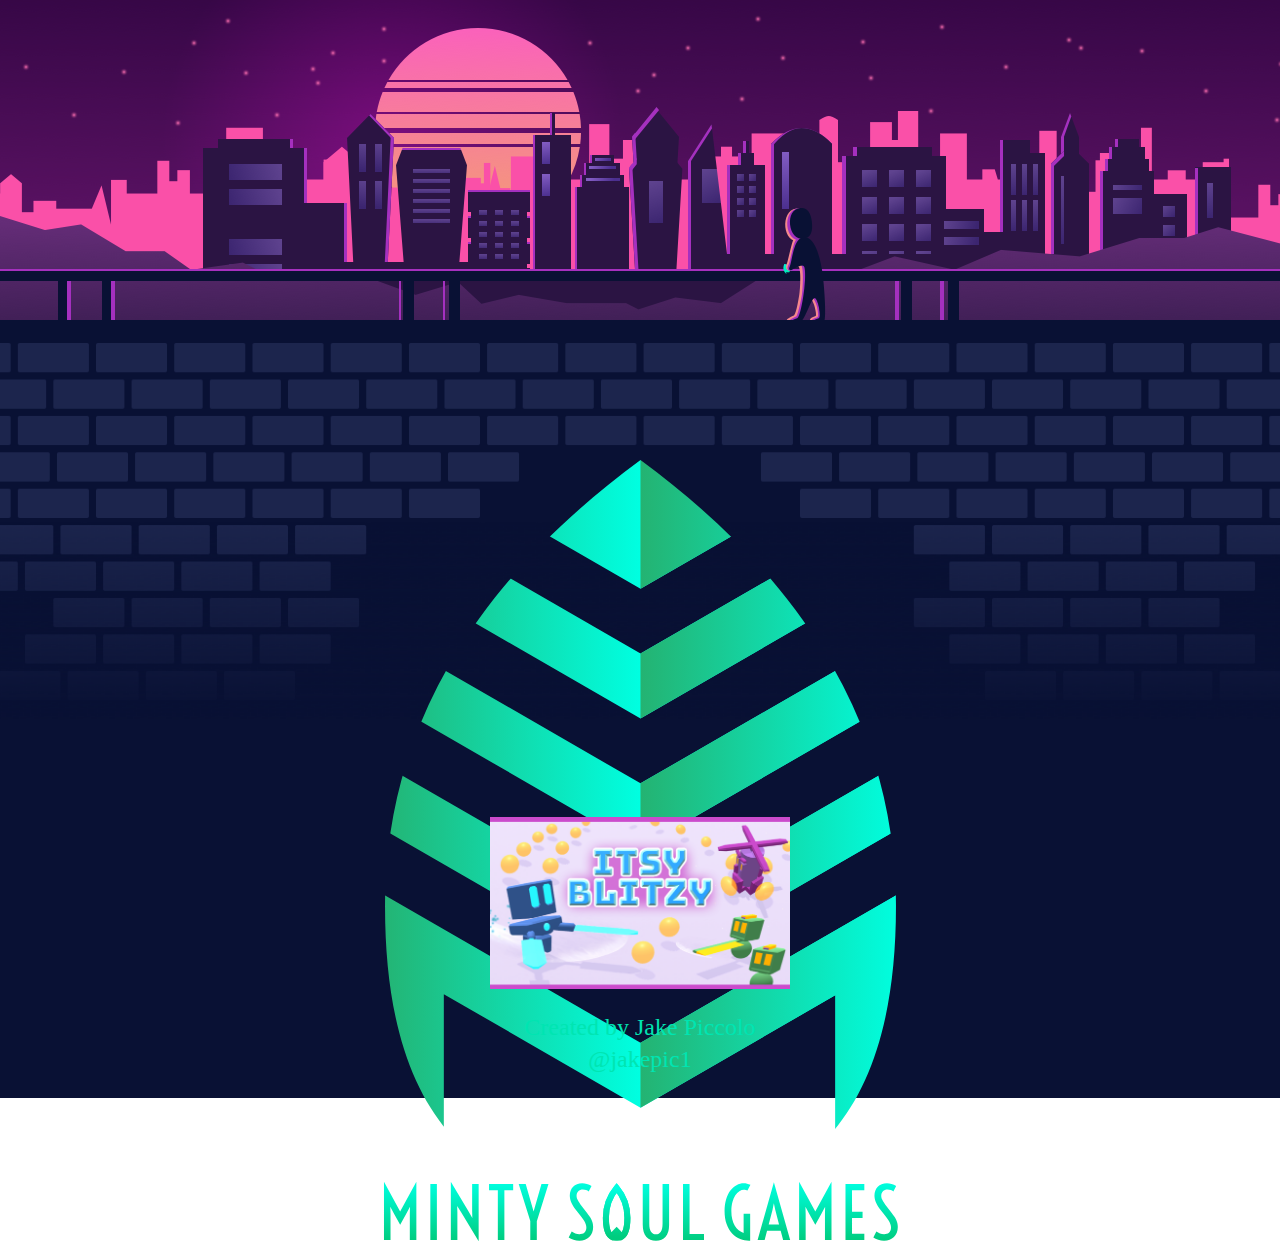
==== index.html @ 040c08fe "Start contents" ====
<!DOCTYPE html>
<html lang="en" dir="ltr">
  <head>
    <meta charset="utf-8">
    <title>Minty Soul Games</title>
    <link rel="stylesheet" type="text/css" href="style.css"/>
  </head>
  <body>
    <div class="landscape-container">
      <div class="landscape"></div>
    </div>
    <div class="site-body">
      <div class="bricking">
        <div class="logo-container">
          <img class="logo" src="./assets/logo/logo.svg" alt="">
          <img class="wordmark" src="./assets/logo/wordmark.svg" alt="">
        </div>
      </div>
      <div class="contents">
        <div class="content-item">
          <img src="./assets/images/ItsyBlitzy_capsule_main.png" alt="">
        </div>
      </div>
      <div class="footer">
        <p>Created by Jake Piccolo</p>
        <p>@jakepic1</p>
      </div>
    </div>
  </body>
</html>
---- style.css ----
@import url(./clearfix.css);

.landscape-container {
  background-color: #091134;
  /* height: 344px; */
}

.landscape {
  /* background-image: url(./assets/images/landscape_1024.png); */
  background-repeat: no-repeat;
  height: 344px;
  margin: auto;
}

.bricking {
  background-image: url(./assets/images/bricking_1024.png);
  background-size: 100%;
  background-repeat: no-repeat;
  width: 100%;
  height: 474px;
  display: flex;
  align-items: center;
}

.site-body {
  padding-top: 23px;
  background-color: #091134;
  display: flex;
  align-items: center;
  flex-direction: column;
}

.logo-container {
  margin: auto;
  display: flex;
  flex-direction: column;
  /* justify-content: center; */
  padding-top: 115px;
}

.logo {
  /* margin: auto; */
  margin-bottom: 50px;
}

.contents {
  display: flex;
  flex-direction: column;
}

.content-item {
  display: flex;
  flex-direction: row;
  justify-content: center;
  align-items: baseline;
}

.content-item img {
  width: 300px;
}

.footer {
  font-family: AvenirNextCondensed-Regular;
  color: #00E5B2;
  text-align: center;
  font-size: 24px;
  margin-top: 20px;
  margin-bottom: 20px;
}

.footer p {
  margin: 5px;
}


@media (max-width: 320px) {
  .landscape {
    background-image: url(./assets/images/landscape_320.png);
    height: 320px;
  }

  .bricking {
    background-image: url(./assets/images/bricking_320.png);
  }
}

@media (min-width: 321px) {
  .landscape {
    background-image: url(./assets/images/landscape_768.png);
    height: 320px;
  }

  .bricking {
    background-image: url(./assets/images/bricking_768.png);
  }
}

/* @media (min-width: 768px) {
  .landscape {
    background-image: url(./assets/images/landscape_768.png);
  }
} */

@media (min-width: 769px) {
  .landscape {
    background-image: url(./assets/images/landscape_1024.png);
  }

  .bricking {
    background-image: url(./assets/images/bricking_1024.png);
  }
}

@media (min-width: 1025px) {
  .landscape {
    background-image: url(./assets/images/landscape_1440.png);
  }

  .bricking {
    background-image: url(./assets/images/bricking_1440.png);
  }
}

@media (min-width: 1441px) {
  .landscape {
    background-image: url(./assets/images/landscape_2048.png);
  }

  .bricking {
    background-image: url(./assets/images/bricking_2048.png);
  }
}
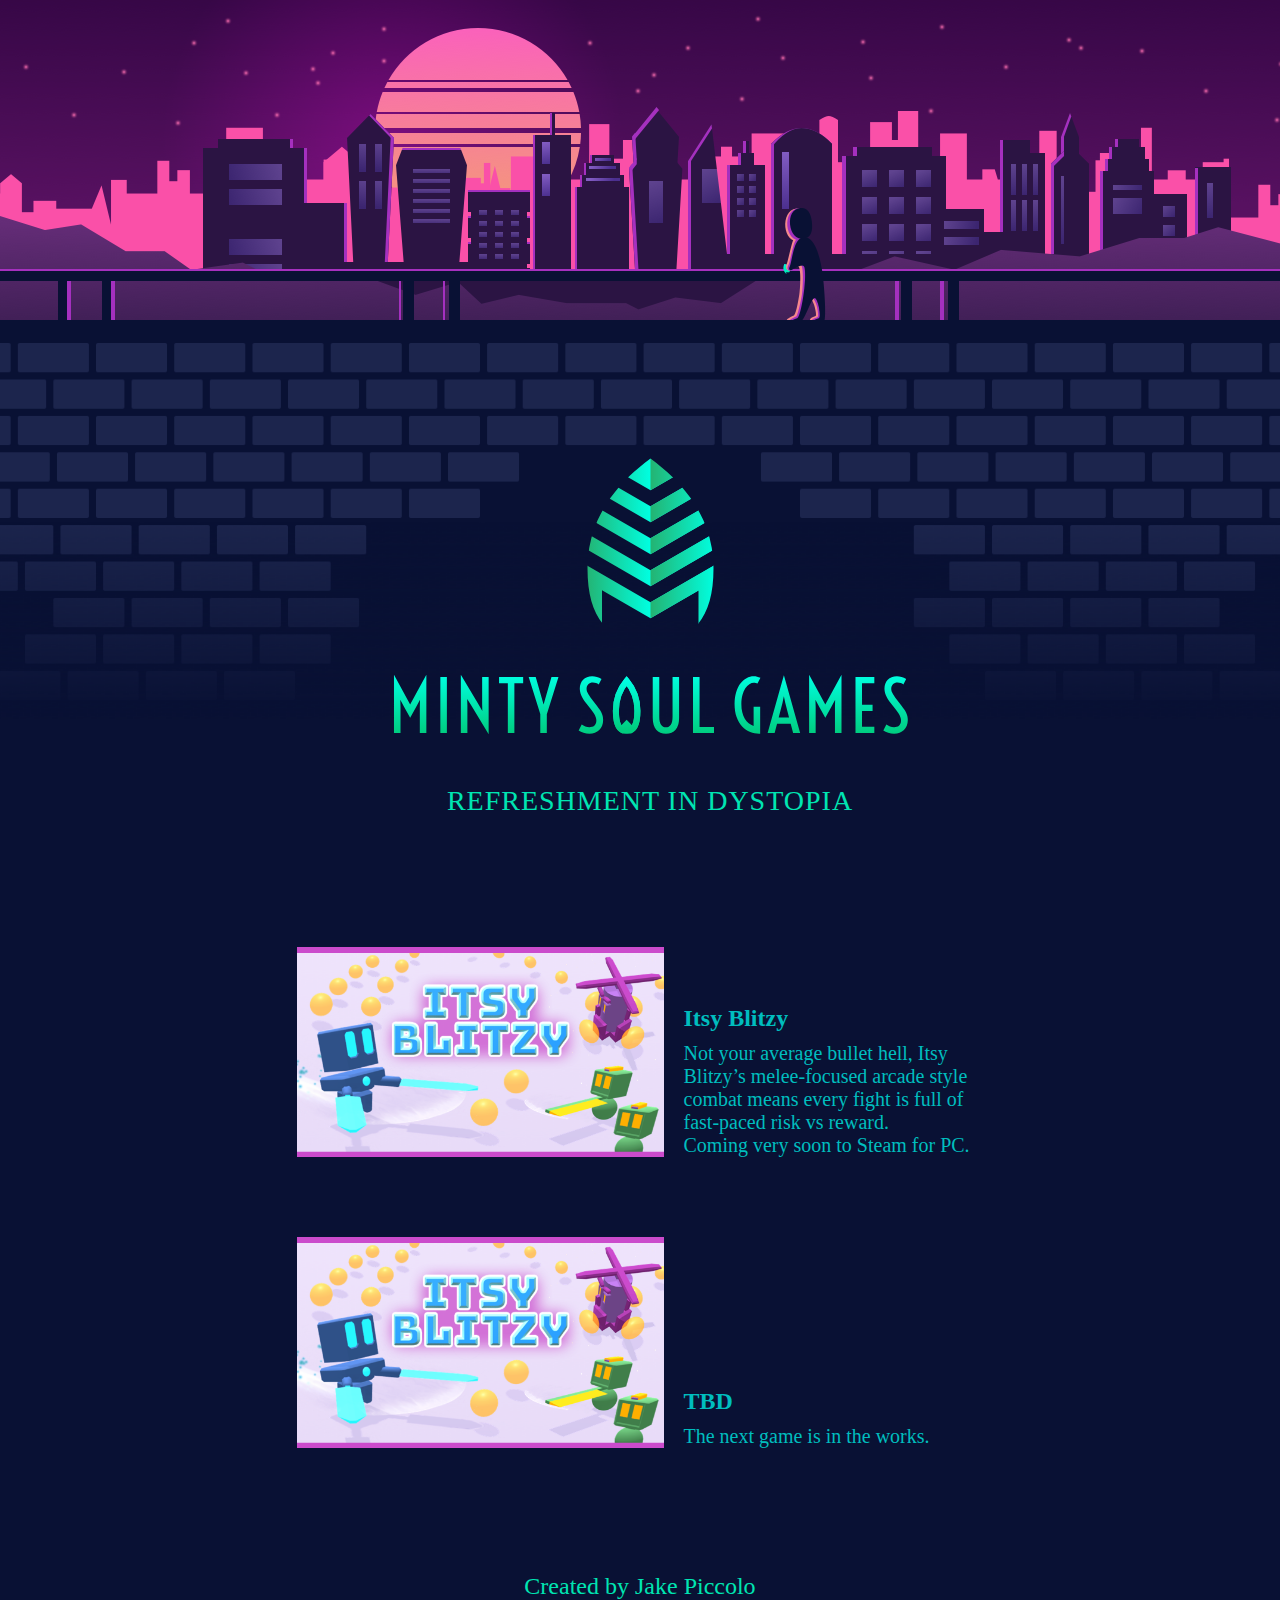
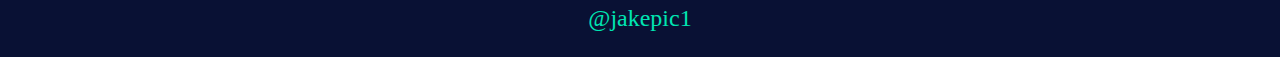
==== commit 87c1b40d: "General contents complete" ====
--- a/index.html
+++ b/index.html
@@ -14,11 +14,24 @@
         <div class="logo-container">
           <img class="logo" src="./assets/logo/logo.svg" alt="">
           <img class="wordmark" src="./assets/logo/wordmark.svg" alt="">
+          <p class>REFRESHMENT IN DYSTOPIA</p>
         </div>
       </div>
       <div class="contents">
         <div class="content-item">
           <img src="./assets/images/ItsyBlitzy_capsule_main.png" alt="">
+          <div class="content-item-text">
+            <p class="content-item-title">Itsy Blitzy</p>
+            <p>Not your average bullet hell, Itsy Blitzy’s melee-focused arcade style combat means every fight is full of fast-paced risk vs reward.</p>
+            <p>Coming very soon to Steam for PC.</p>
+          </div>
+        </div>
+        <div class="content-item">
+          <img src="./assets/images/ItsyBlitzy_capsule_main.png" alt="">
+          <div class="content-item-text">
+            <p class="content-item-title">TBD</p>
+            <p>The next game is in the works.</p>
+          </div>
         </div>
       </div>
       <div class="footer">
--- a/style.css
+++ b/style.css
@@ -20,6 +20,7 @@
   height: 474px;
   display: flex;
   align-items: center;
+  margin-bottom: 30px;
 }
 
 .site-body {
@@ -34,29 +35,55 @@
   margin: auto;
   display: flex;
   flex-direction: column;
-  /* justify-content: center; */
+  justify-content: center;
+  align-items: center;
   padding-top: 115px;
+  padding-left: 20px;
+  font-family: AvenirNextCondensed-Regular;
+  font-size: 28px;
+  color: #00E5B2;
+  letter-spacing: 1px;
+}
+
+.logo-container p {
+  margin-top: 50px;
 }
 
 .logo {
-  /* margin: auto; */
   margin-bottom: 50px;
 }
 
 .contents {
   display: flex;
   flex-direction: column;
+  margin-top: 60px;
+  margin-bottom: 60px;
 }
 
 .content-item {
   display: flex;
   flex-direction: row;
-  justify-content: center;
-  align-items: baseline;
+  align-items: end;
+  margin: 40px;
 }
 
 .content-item img {
+  width: 367px;
+}
+
+.content-item-text {
+  padding-left: 20px;
+  padding-top: 20px;
+  font-family: AvenirNextCondensed-Regular;
+  font-size: 20px;
+  color: #00BDBE;
   width: 300px;
+}
+
+.content-item-title {
+  font-size: 24px;
+  font-weight: bold;
+  padding-bottom: 10px;
 }
 
 .footer {
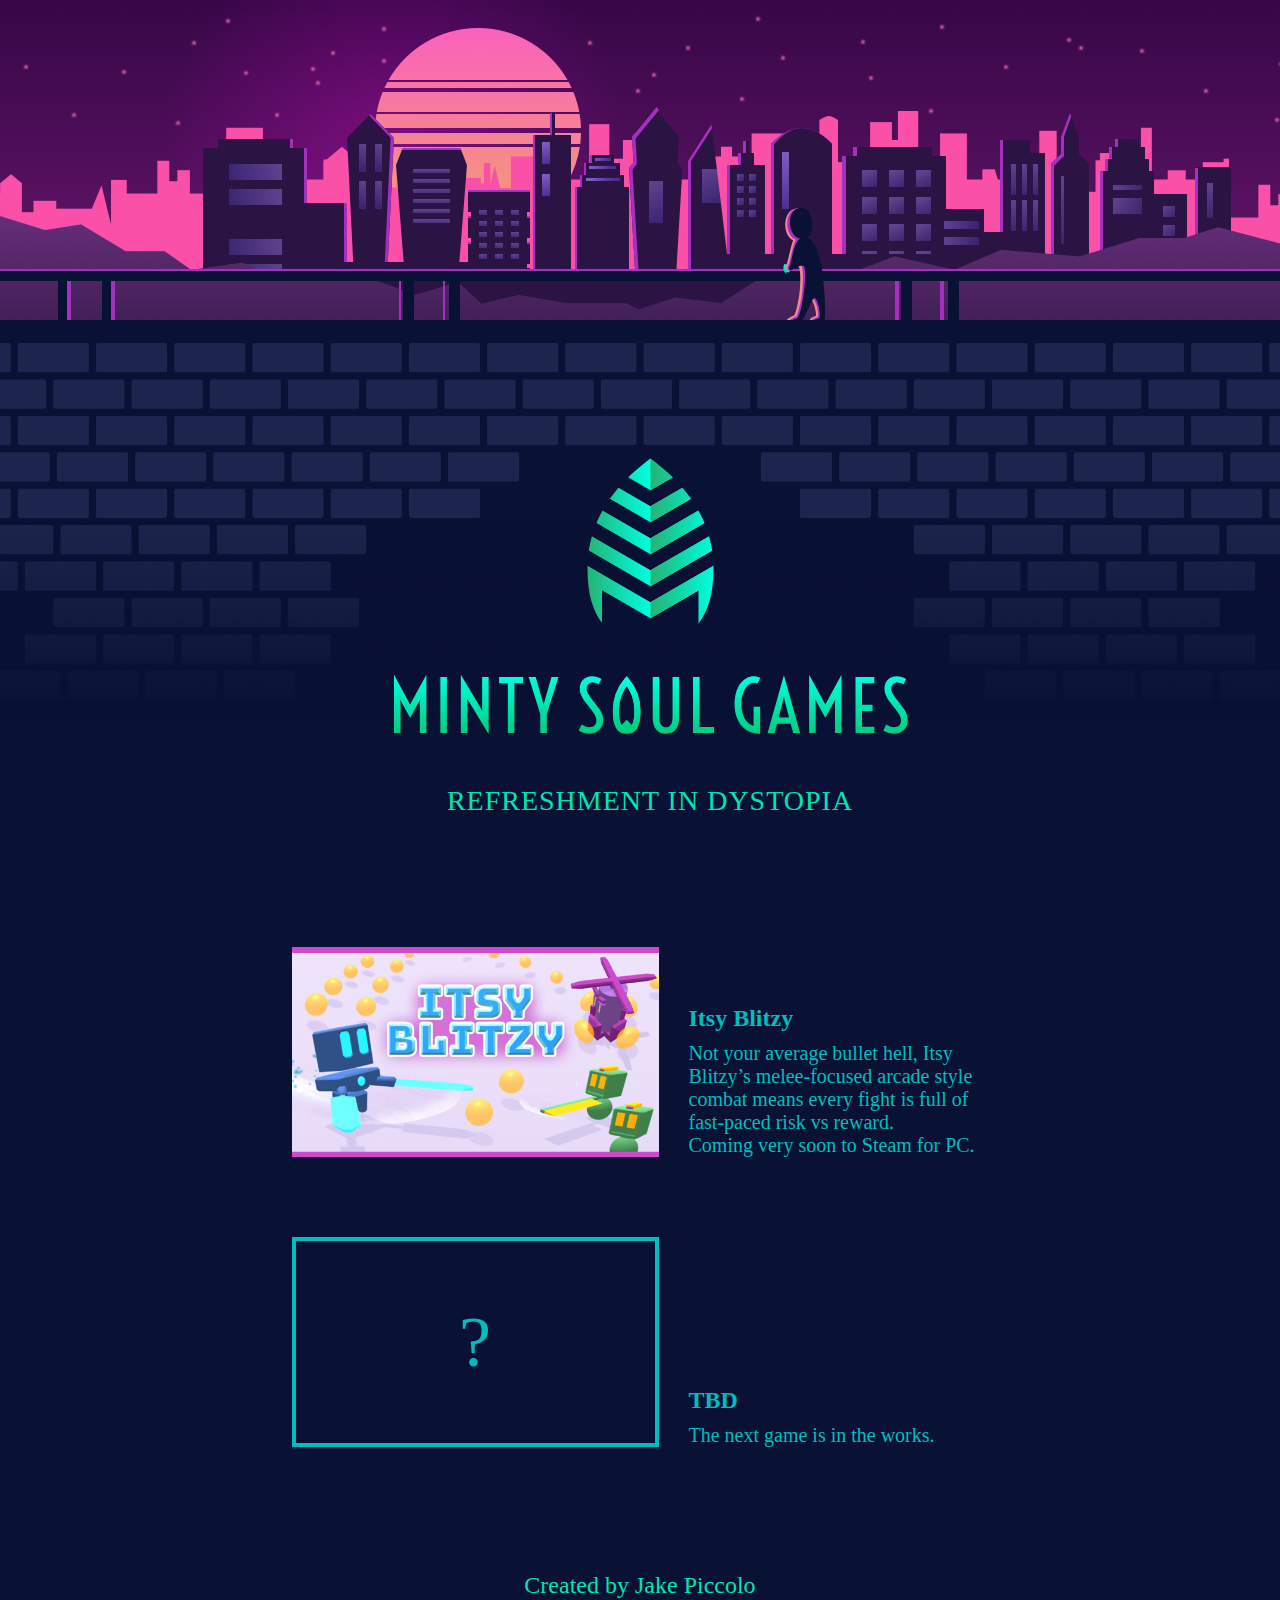
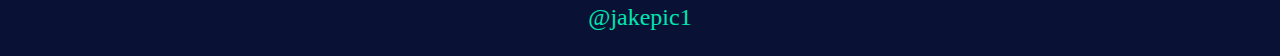
==== commit 7a8add11: "Style tbd element" ====
--- a/index.html
+++ b/index.html
@@ -27,7 +27,10 @@
           </div>
         </div>
         <div class="content-item">
-          <img src="./assets/images/ItsyBlitzy_capsule_main.png" alt="">
+          <div class="question-mark">
+            ?
+          </div>
+          <!-- <img src="./assets/images/ItsyBlitzy_capsule_main.png" alt=""> -->
           <div class="content-item-text">
             <p class="content-item-title">TBD</p>
             <p>The next game is in the works.</p>
--- a/style.css
+++ b/style.css
@@ -72,7 +72,7 @@
 }
 
 .content-item-text {
-  padding-left: 20px;
+  padding-left: 30px;
   padding-top: 20px;
   font-family: AvenirNextCondensed-Regular;
   font-size: 20px;
@@ -84,6 +84,19 @@
   font-size: 24px;
   font-weight: bold;
   padding-bottom: 10px;
+}
+
+.question-mark {
+  width: 359px;
+  height: 202px;
+  border: 4px solid #00BDBE;
+  color: #00BDBE;
+  font-family: AvenirNextCondensed-DemiBold;
+  font-size: 72px;
+  color: #00BDBE;
+  display: flex;
+  align-items: center;
+  justify-content: center;
 }
 
 .footer {
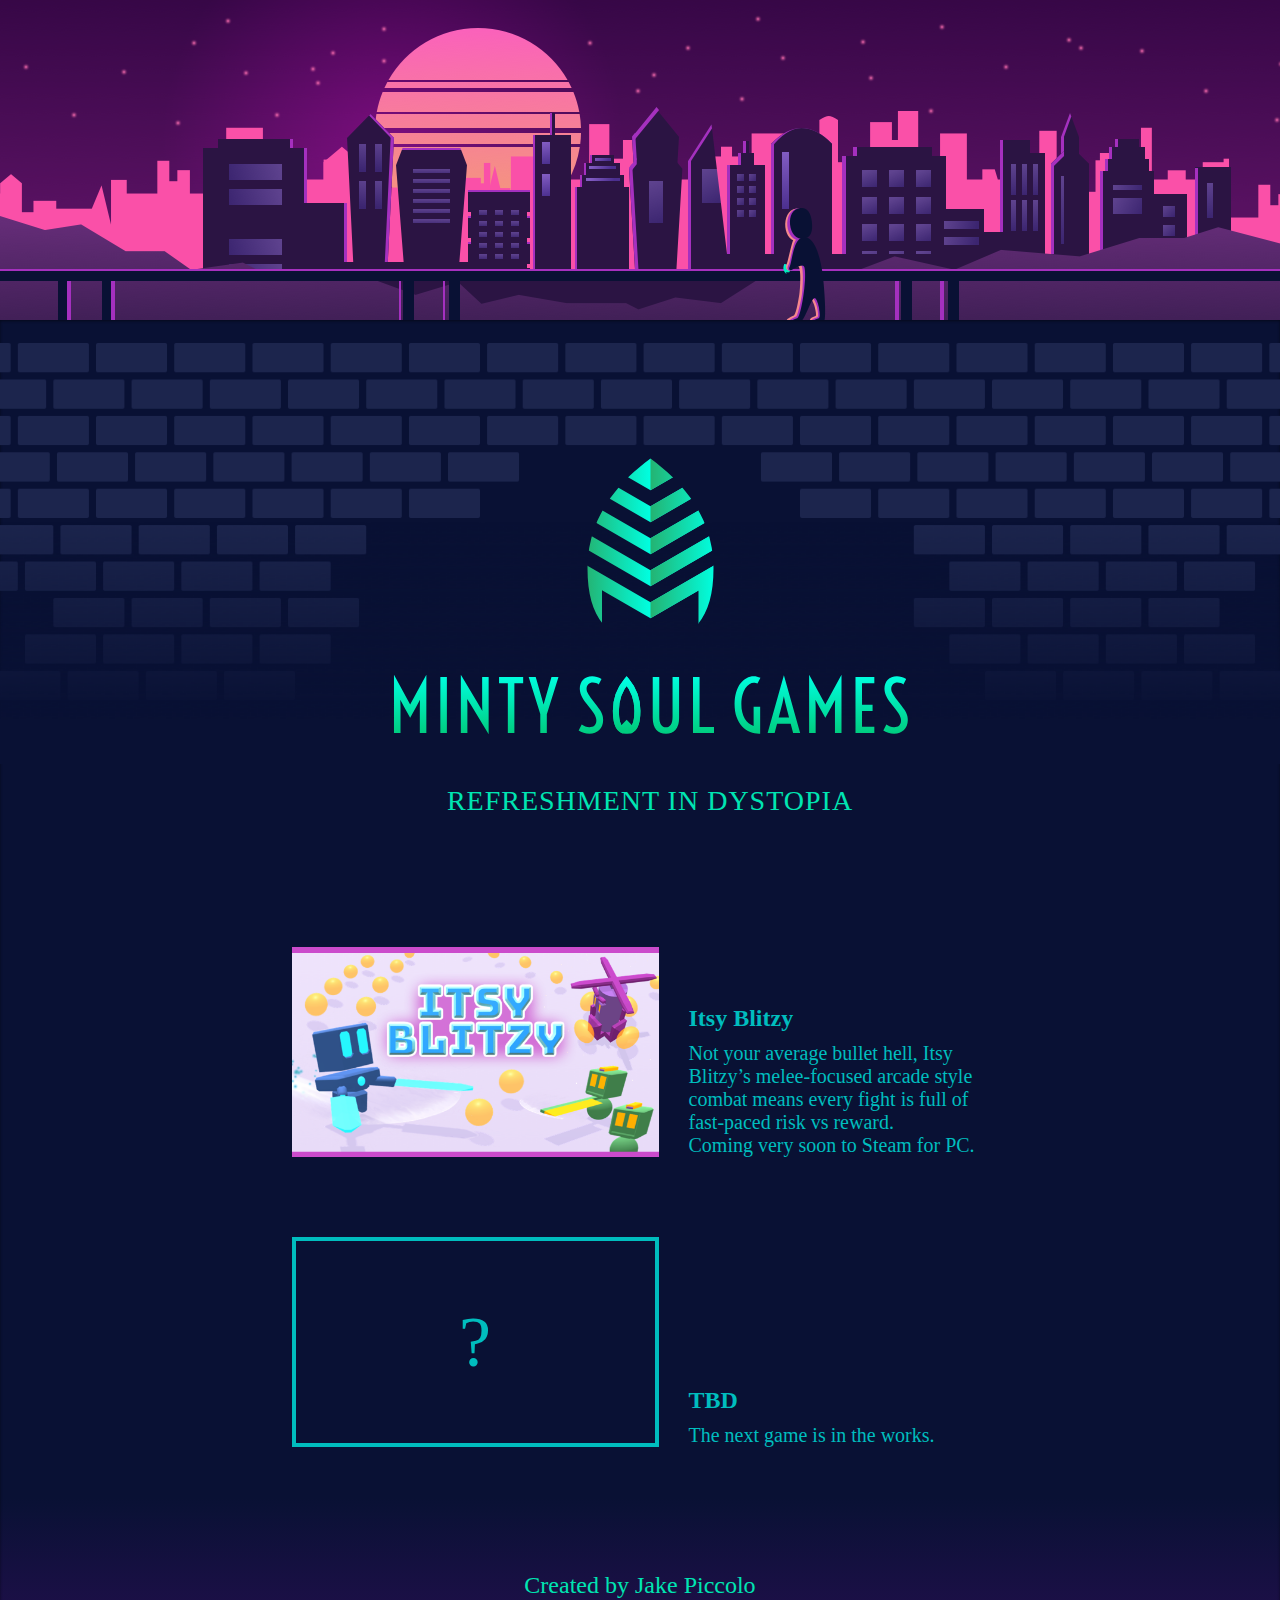
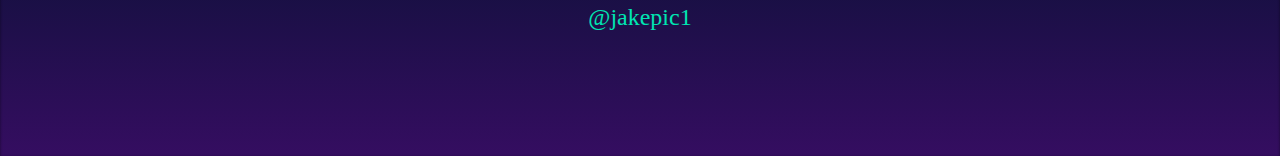
==== commit 081e147f: "Add gradient styling" ====
--- a/index.html
+++ b/index.html
@@ -27,10 +27,7 @@
           </div>
         </div>
         <div class="content-item">
-          <div class="question-mark">
-            ?
-          </div>
-          <!-- <img src="./assets/images/ItsyBlitzy_capsule_main.png" alt=""> -->
+          <div class="question-mark">?</div>
           <div class="content-item-text">
             <p class="content-item-title">TBD</p>
             <p>The next game is in the works.</p>
--- a/style.css
+++ b/style.css
@@ -29,6 +29,10 @@
   display: flex;
   align-items: center;
   flex-direction: column;
+
+  background: #091134;
+  background-image: linear-gradient(-180deg, rgba(11,0,54,0.00) 82%, rgba(127,7,173,0.37) 100%);
+  box-shadow: inset 0 1px 3px 0 rgba(0,0,0,0.50);
 }
 
 .logo-container {
@@ -105,7 +109,7 @@
   text-align: center;
   font-size: 24px;
   margin-top: 20px;
-  margin-bottom: 20px;
+  margin-bottom: 120px;
 }
 
 .footer p {
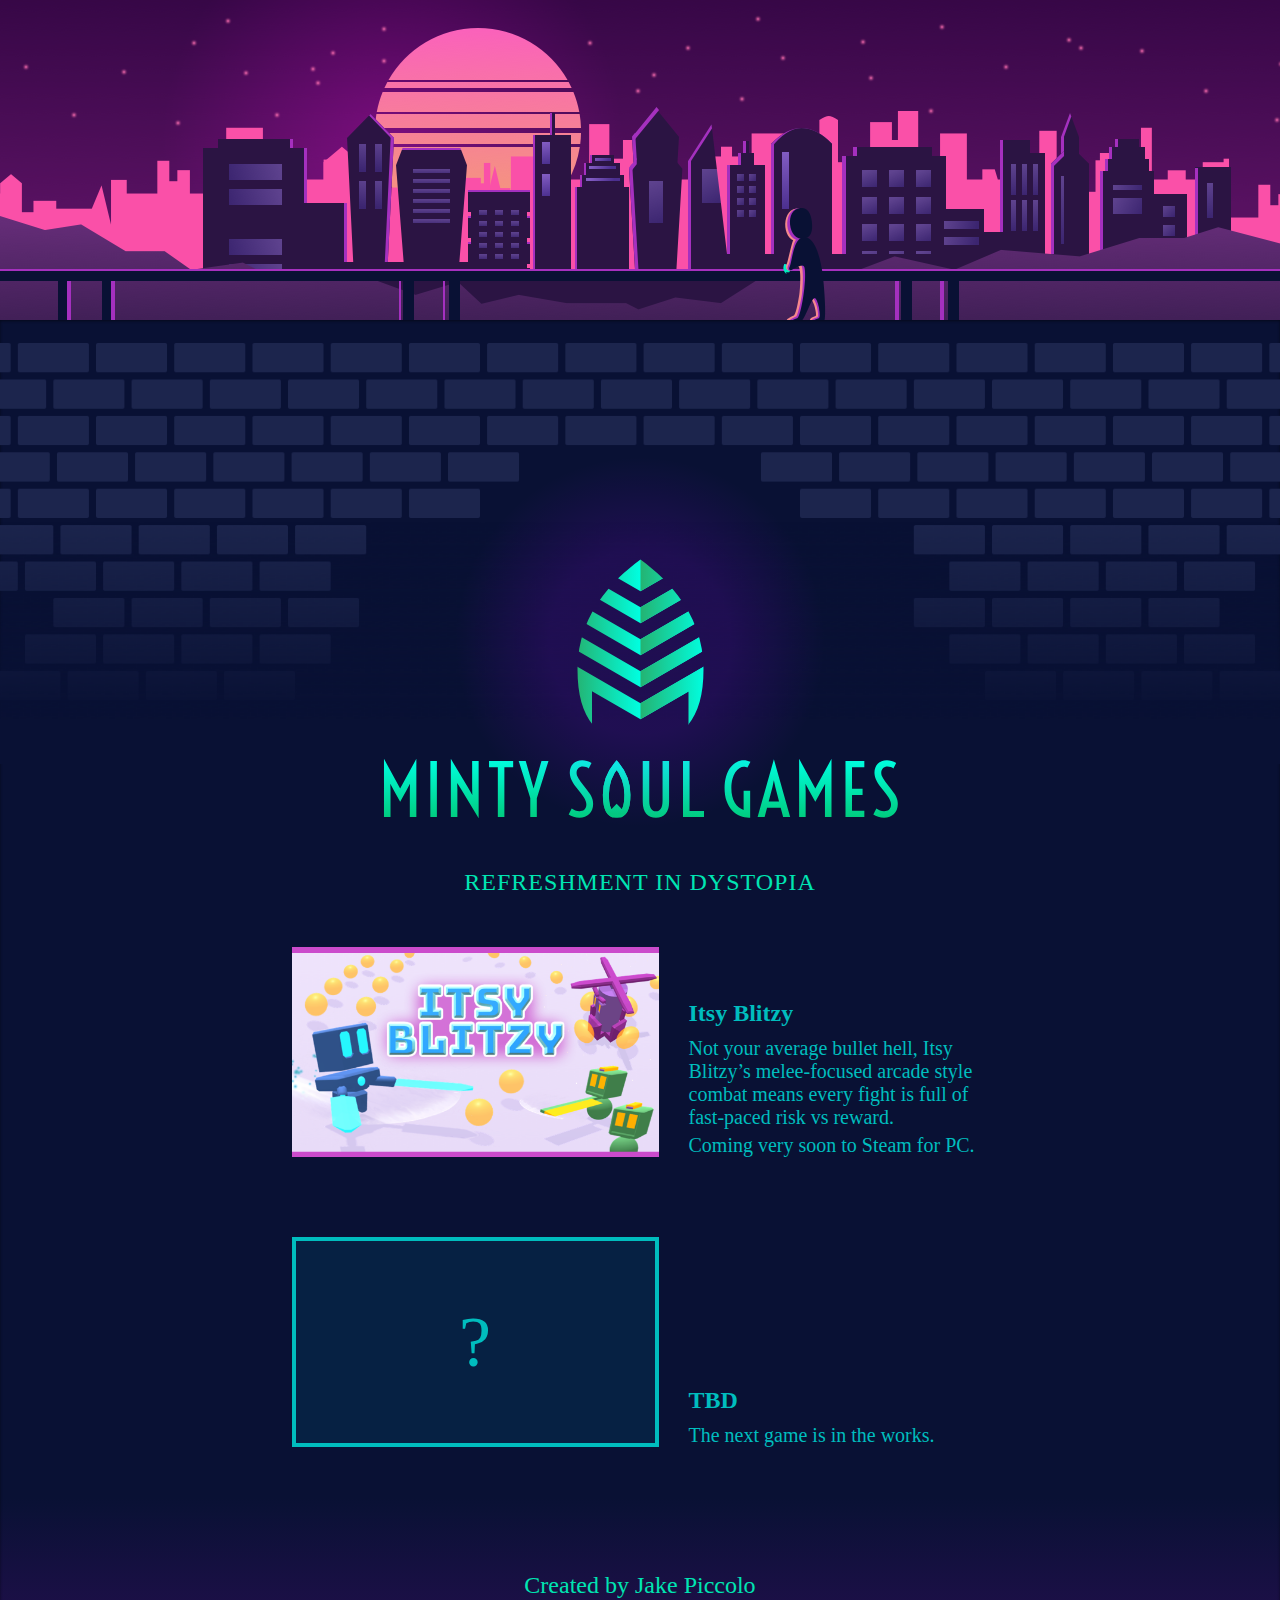
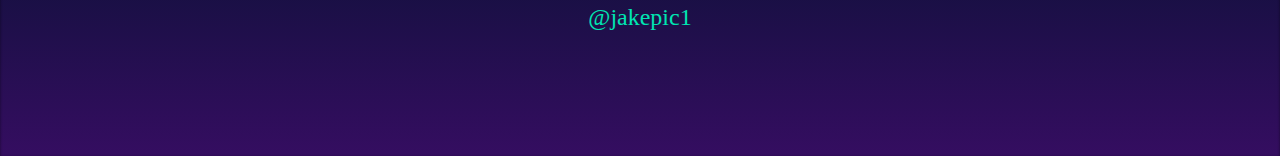
==== commit 2b1585e1: "Add logo shine" ====
--- a/index.html
+++ b/index.html
@@ -3,6 +3,7 @@
   <head>
     <meta charset="utf-8">
     <title>Minty Soul Games</title>
+    <link href="https://fonts.googleapis.com/css?family=Roboto+Condensed" rel="stylesheet">
     <link rel="stylesheet" type="text/css" href="style.css"/>
   </head>
   <body>
@@ -12,7 +13,9 @@
     <div class="site-body">
       <div class="bricking">
         <div class="logo-container">
-          <img class="logo" src="./assets/logo/logo.svg" alt="">
+          <div class="logo-shine">
+            <img class="logo" src="./assets/logo/logo.svg" alt="">
+          </div>
           <img class="wordmark" src="./assets/logo/wordmark.svg" alt="">
           <p class>REFRESHMENT IN DYSTOPIA</p>
         </div>
--- a/style.css
+++ b/style.css
@@ -1,4 +1,9 @@
 @import url(./clearfix.css);
+
+body {
+  background-color: #38075C;
+  /* background-color: #3E0046; */
+}
 
 .landscape-container {
   background-color: #091134;
@@ -42,19 +47,35 @@
   justify-content: center;
   align-items: center;
   padding-top: 115px;
-  padding-left: 20px;
   font-family: AvenirNextCondensed-Regular;
-  font-size: 28px;
+  font-size: 24px;
   color: #00E5B2;
   letter-spacing: 1px;
 }
 
+.logo-shine {
+  /* opacity: 0.33; */
+  margin-top: -70px;
+  background-image: radial-gradient(50% 50%, rgba(161,0,255,0.15) 49%, rgba(36,179,114,0.00) 100%);
+  z-index: 1;
+  height: 370px;
+  width: 370px;
+  display: flex;
+  justify-content: center;
+  align-items: center;
+  position: absolute;
+}
+
 .logo-container p {
   margin-top: 50px;
 }
 
 .logo {
-  margin-bottom: 50px;
+
+}
+
+.wordmark {
+  margin-top: 300px;
 }
 
 .contents {
@@ -77,8 +98,9 @@
 
 .content-item-text {
   padding-left: 30px;
-  padding-top: 20px;
+  padding-top: 10px;
   font-family: AvenirNextCondensed-Regular;
+  /* font-family: 'Roboto Condensed', sans-serif; */
   font-size: 20px;
   color: #00BDBE;
   width: 300px;
@@ -87,7 +109,11 @@
 .content-item-title {
   font-size: 24px;
   font-weight: bold;
-  padding-bottom: 10px;
+  padding-bottom: 5px;
+}
+
+.content-item p {
+  padding-top: 5px;
 }
 
 .question-mark {
@@ -101,6 +127,8 @@
   display: flex;
   align-items: center;
   justify-content: center;
+  background-color: #062143;
+  font-stretch: condensed;
 }
 
 .footer {
@@ -139,11 +167,30 @@
   }
 }
 
-/* @media (min-width: 768px) {
-  .landscape {
-    background-image: url(./assets/images/landscape_768.png);
-  }
-} */
+@media (max-width: 768px) {
+  .content-item {
+    flex-direction: column;
+  }
+
+  .content-item-text {
+    padding-top: 25px;
+    padding-left: 5px;
+  }
+
+  .content-item img {
+    width: 293px;
+    height: 168px;
+  }
+
+  .question-mark {
+    width: 293px;
+    height: 168px;
+  }
+
+  .wordmark {
+    width: 300px;
+  }
+}
 
 @media (min-width: 769px) {
   .landscape {
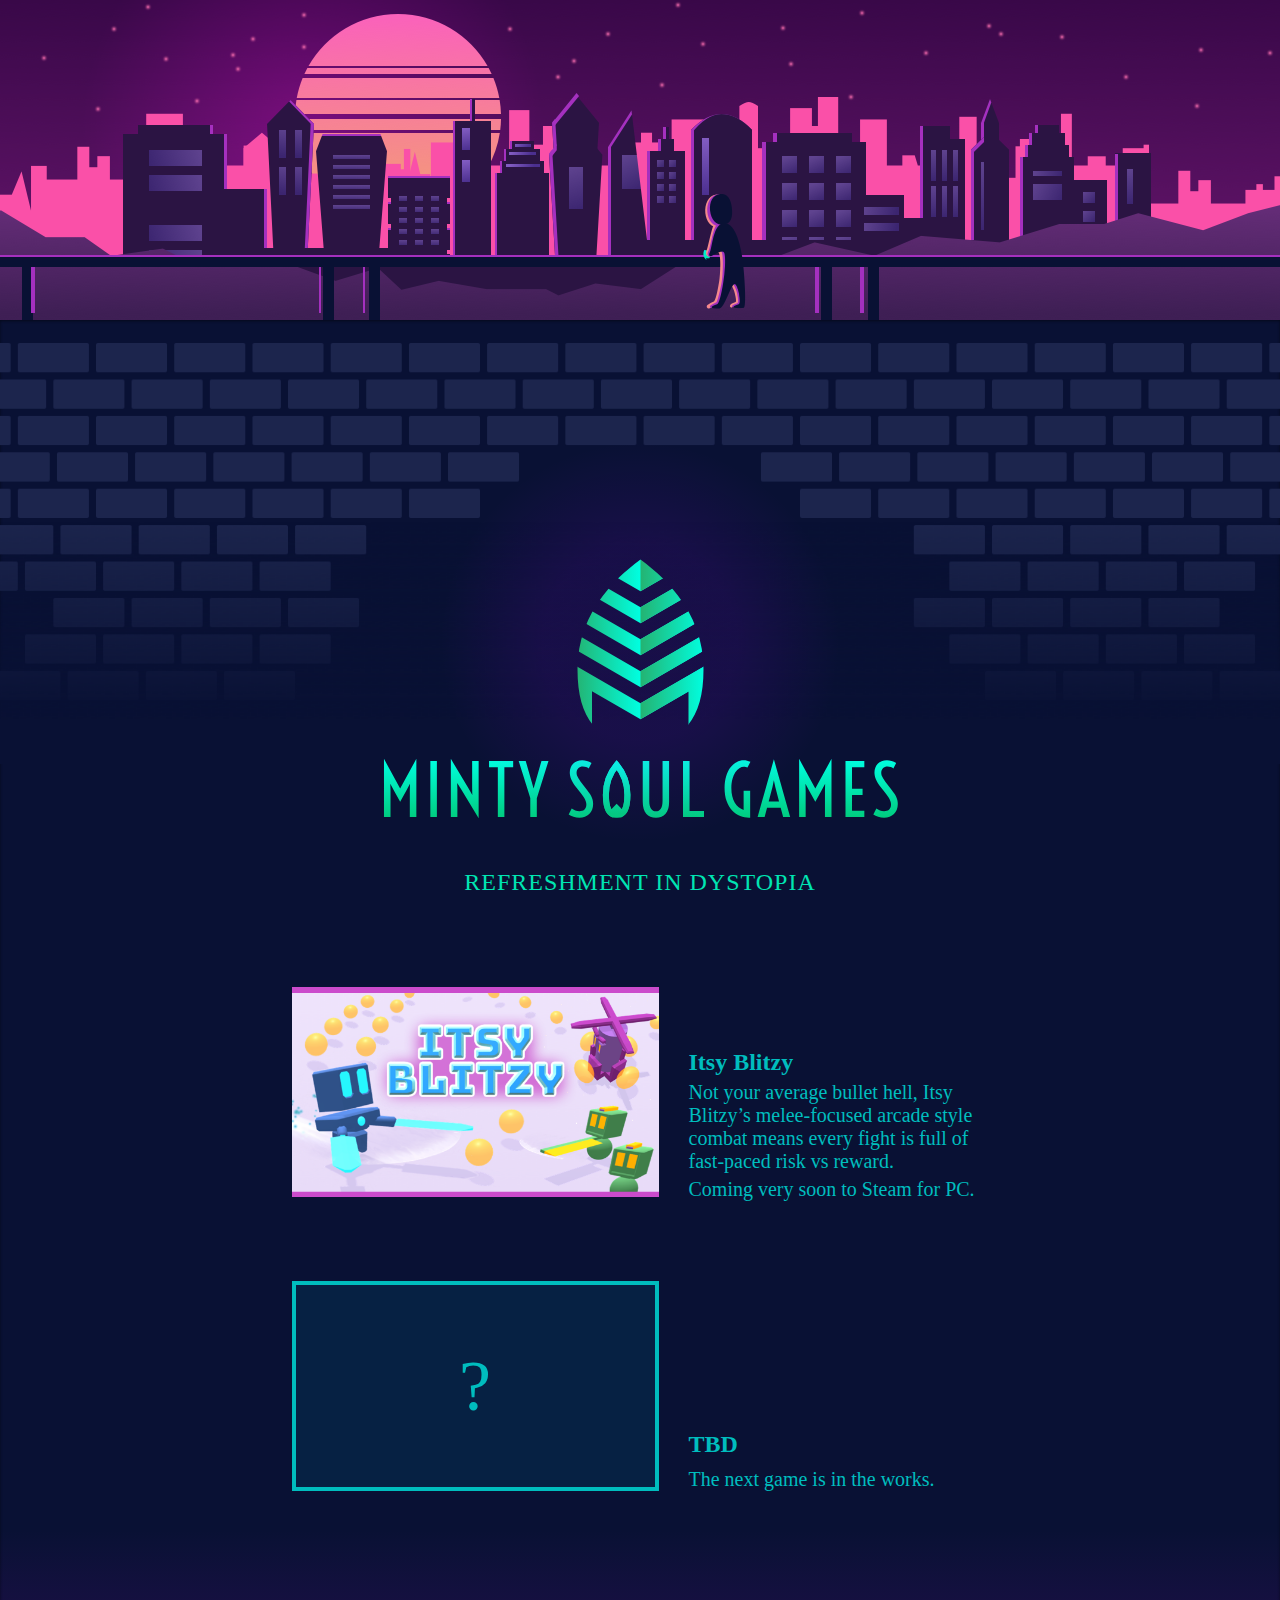
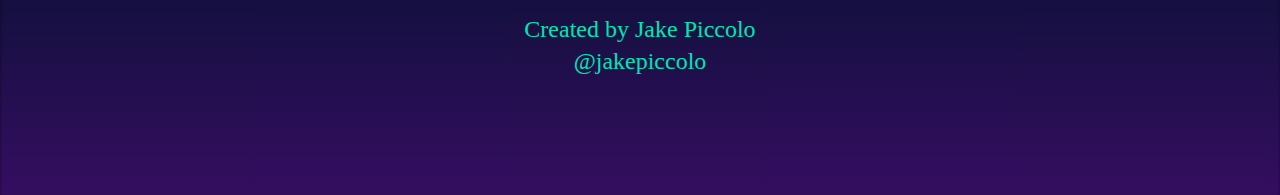
==== commit 26c0445b: "Add favicon and small width styling" ====
--- a/index.html
+++ b/index.html
@@ -3,6 +3,7 @@
   <head>
     <meta charset="utf-8">
     <title>Minty Soul Games</title>
+    <link rel="shortcut icon" type="image/png" href="./assets/logo/favicon.png"/>
     <link href="https://fonts.googleapis.com/css?family=Roboto+Condensed" rel="stylesheet">
     <link rel="stylesheet" type="text/css" href="style.css"/>
   </head>
@@ -22,10 +23,13 @@
       </div>
       <div class="contents">
         <div class="content-item">
-          <img src="./assets/images/ItsyBlitzy_capsule_main.png" alt="">
+          <a href="https://itsyblitzy.com/" target="_blank" alt="">
+            <img src="./assets/images/ItsyBlitzy_capsule_main.png">
+          </a>
           <div class="content-item-text">
-            <p class="content-item-title">Itsy Blitzy</p>
-            <p>Not your average bullet hell, Itsy Blitzy’s melee-focused arcade style combat means every fight is full of fast-paced risk vs reward.</p>
+            <a class="content-item-title" href="https://itsyblitzy.com/" target="_blank">Itsy Blitzy</a>
+            <p>Not your average bullet hell, Itsy Blitzy’s melee-focused arcade
+              style combat means every fight is full of fast-paced risk vs reward.</p>
             <p>Coming very soon to Steam for PC.</p>
           </div>
         </div>
@@ -39,7 +43,7 @@
       </div>
       <div class="footer">
         <p>Created by Jake Piccolo</p>
-        <p>@jakepic1</p>
+        <a href="https://twitter.com/jakepiccolo" target="_blank">@jakepiccolo</a>
       </div>
     </div>
   </body>
--- a/style.css
+++ b/style.css
@@ -2,17 +2,15 @@
 
 body {
   background-color: #38075C;
-  /* background-color: #3E0046; */
 }
 
 .landscape-container {
   background-color: #091134;
-  /* height: 344px; */
 }
 
 .landscape {
-  /* background-image: url(./assets/images/landscape_1024.png); */
   background-repeat: no-repeat;
+  background-position: center;
   height: 344px;
   margin: auto;
 }
@@ -54,12 +52,11 @@
 }
 
 .logo-shine {
-  /* opacity: 0.33; */
   margin-top: -70px;
-  background-image: radial-gradient(50% 50%, rgba(161,0,255,0.15) 49%, rgba(36,179,114,0.00) 100%);
+  background-image: radial-gradient(50% 50%, rgba(161,0,255,0.10) 49%, rgba(36,179,114,0.00) 100%);
   z-index: 1;
-  height: 370px;
-  width: 370px;
+  height: 400px;
+  width: 400px;
   display: flex;
   justify-content: center;
   align-items: center;
@@ -70,10 +67,6 @@
   margin-top: 50px;
 }
 
-.logo {
-
-}
-
 .wordmark {
   margin-top: 300px;
 }
@@ -81,7 +74,7 @@
 .contents {
   display: flex;
   flex-direction: column;
-  margin-top: 60px;
+  margin-top: 100px;
   margin-bottom: 60px;
 }
 
@@ -168,6 +161,10 @@
 }
 
 @media (max-width: 768px) {
+  .logo {
+    width: 100px;
+  }
+
   .content-item {
     flex-direction: column;
   }
@@ -188,7 +185,25 @@
   }
 
   .wordmark {
-    width: 300px;
+    width: 275px;
+    margin-top: 200px;
+  }
+
+  .logo-container p {
+    margin-top: 30px;
+    font-size: 20px
+  }
+
+  .contents {
+    margin-top: 0px;
+  }
+
+  .content-item-text {
+    font-size: 16px;
+  }
+
+  .content-item p {
+    width: 290px;
   }
 }
 
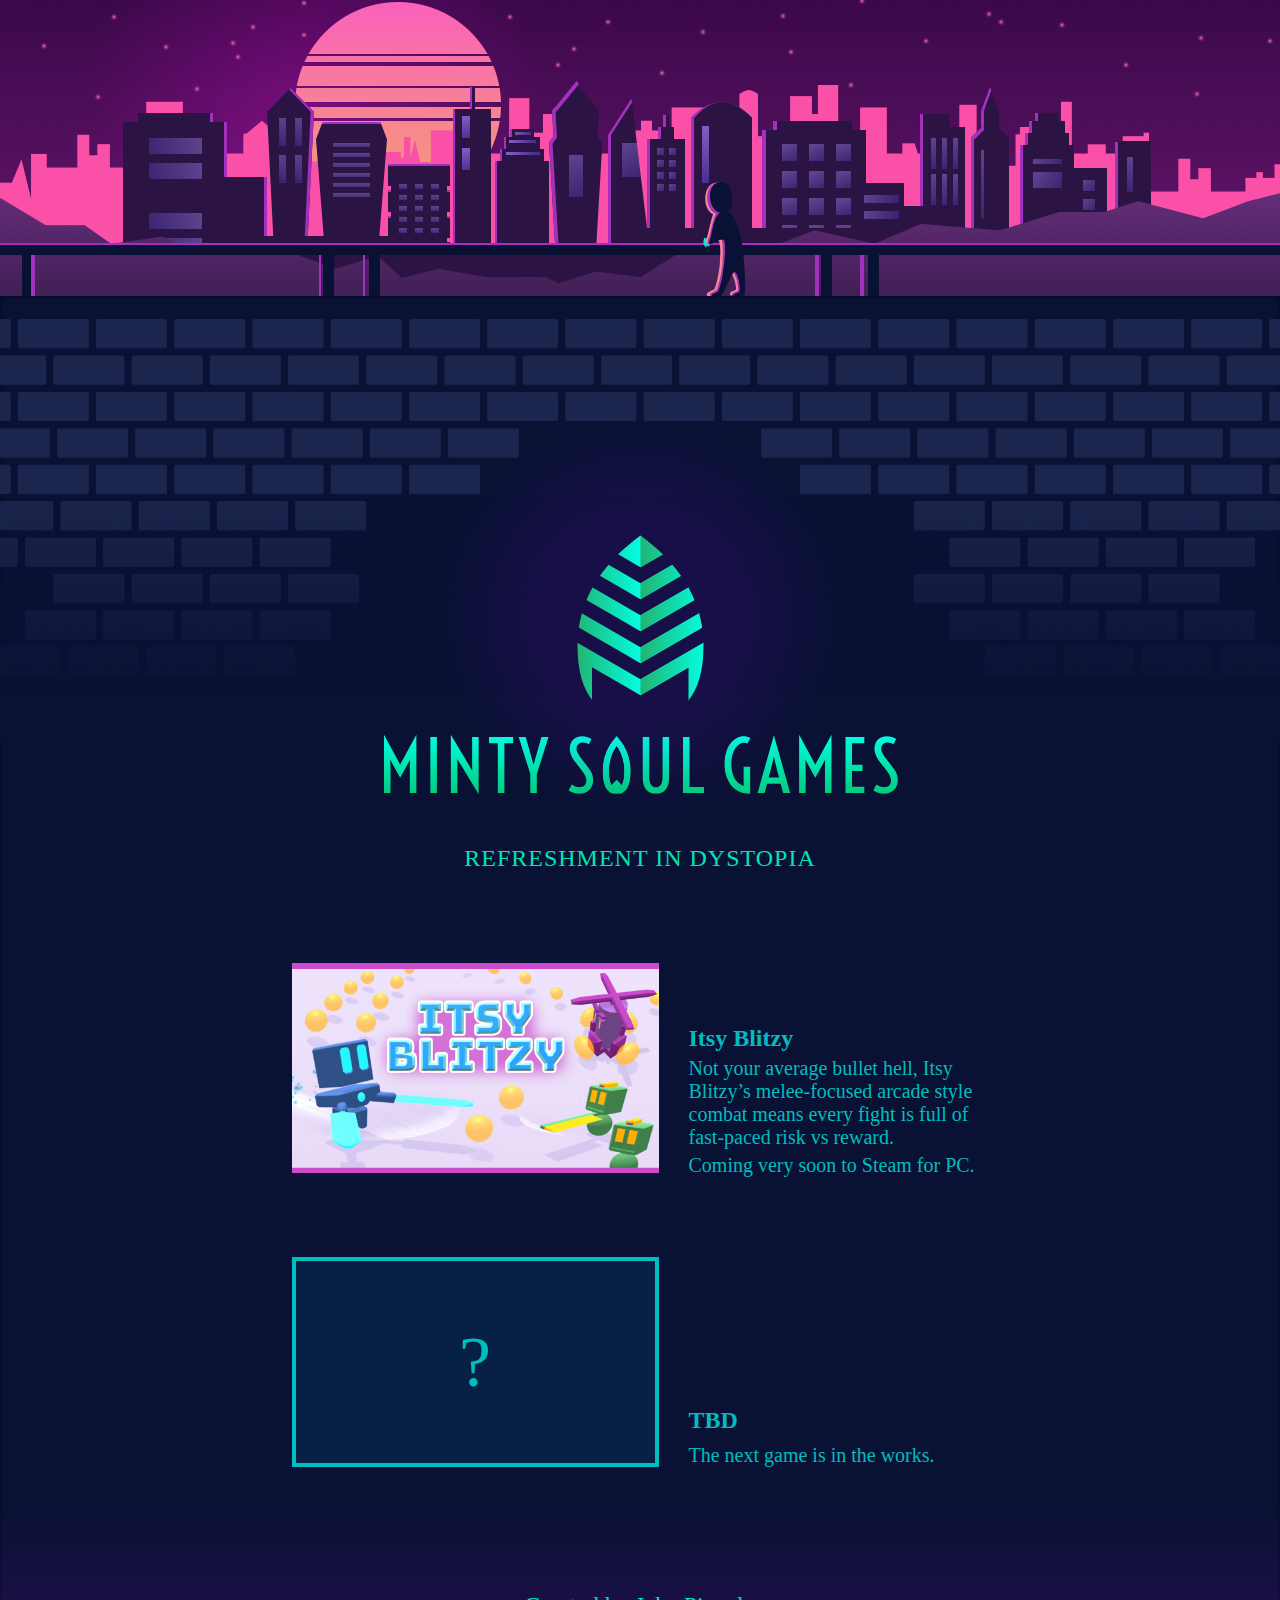
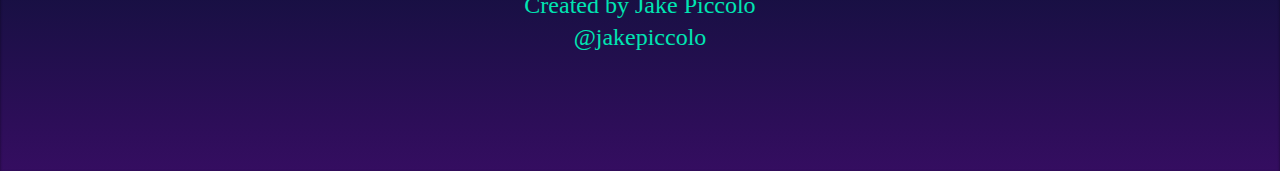
==== commit f949e8e2: "Fix weird text sizing issue with wrapping div on first content item" ====
--- a/index.html
+++ b/index.html
@@ -22,24 +22,28 @@
         </div>
       </div>
       <div class="contents">
+        <div class="">
+          <div class="content-item">
+            <a href="https://itsyblitzy.com/" target="_blank" alt="">
+              <img src="./assets/images/ItsyBlitzy_capsule_main.png">
+            </a>
+            <div class="content-item-text">
+              <a class="content-item-title" href="https://itsyblitzy.com/" target="_blank">Itsy Blitzy</a>
+              <p>Not your average bullet hell, Itsy Blitzy’s melee-focused arcade
+                style combat means every fight is full of fast-paced risk vs reward.</p>
+                <p>Coming very soon to Steam for PC.</p>
+              </div>
+            </div>
+        </div>
+
         <div class="content-item">
-          <a href="https://itsyblitzy.com/" target="_blank" alt="">
-            <img src="./assets/images/ItsyBlitzy_capsule_main.png">
-          </a>
-          <div class="content-item-text">
-            <a class="content-item-title" href="https://itsyblitzy.com/" target="_blank">Itsy Blitzy</a>
-            <p>Not your average bullet hell, Itsy Blitzy’s melee-focused arcade
-              style combat means every fight is full of fast-paced risk vs reward.</p>
-            <p>Coming very soon to Steam for PC.</p>
-          </div>
-        </div>
-        <div class="content-item">
-          <div class="question-mark">?</div>
+          <div class="question-mark"> ? </div>
           <div class="content-item-text">
             <p class="content-item-title">TBD</p>
             <p>The next game is in the works.</p>
           </div>
         </div>
+
       </div>
       <div class="footer">
         <p>Created by Jake Piccolo</p>
--- a/style.css
+++ b/style.css
@@ -101,7 +101,7 @@
 
 .content-item-title {
   font-size: 24px;
-  font-weight: bold;
+  font-weight: 600;
   padding-bottom: 5px;
 }
 
@@ -161,6 +161,10 @@
 }
 
 @media (max-width: 768px) {
+  .landscape {
+    /* background-position: left; */
+  }
+
   .logo {
     width: 100px;
   }
@@ -180,8 +184,8 @@
   }
 
   .question-mark {
-    width: 293px;
-    height: 168px;
+    width: 285px;
+    height: 160px;
   }
 
   .wordmark {
@@ -210,6 +214,7 @@
 @media (min-width: 769px) {
   .landscape {
     background-image: url(./assets/images/landscape_1024.png);
+    height: 296px;
   }
 
   .bricking {
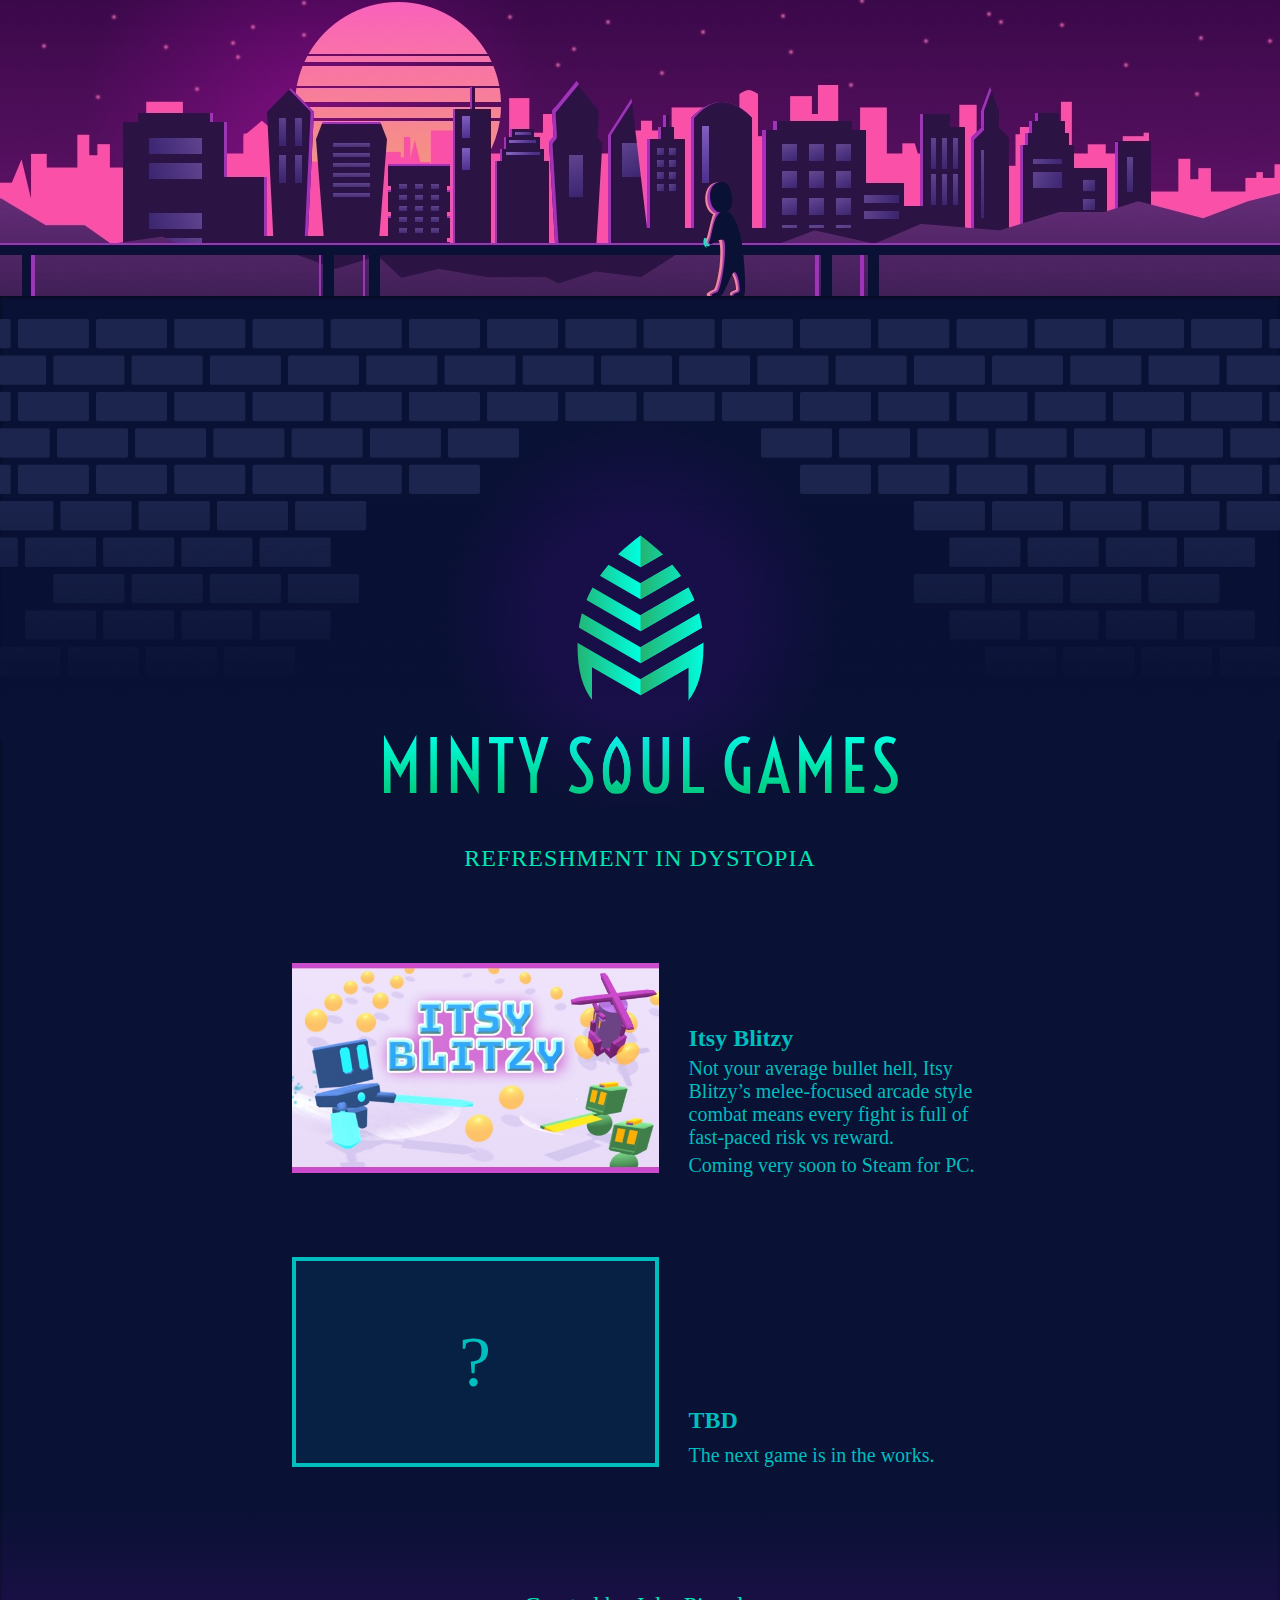
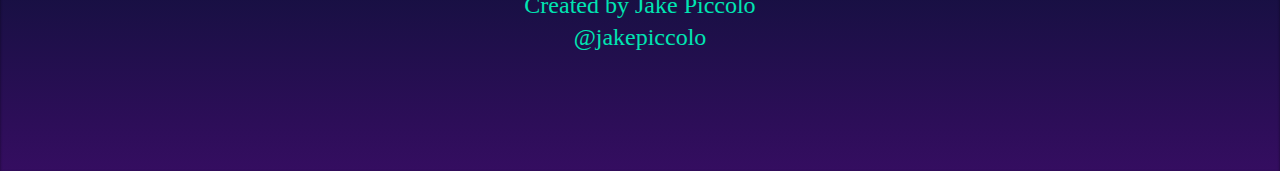
==== commit eaaa8433: "Update images for for better speed" ====
--- a/index.html
+++ b/index.html
@@ -4,6 +4,7 @@
     <meta charset="utf-8">
     <title>Minty Soul Games</title>
     <link rel="shortcut icon" type="image/png" href="./assets/logo/favicon.png"/>
+    <meta name="viewport" content="width=device-width,initial-scale=1.0">
     <link href="https://fonts.googleapis.com/css?family=Roboto+Condensed" rel="stylesheet">
     <link rel="stylesheet" type="text/css" href="style.css"/>
   </head>
@@ -22,18 +23,19 @@
         </div>
       </div>
       <div class="contents">
+
         <div class="">
           <div class="content-item">
             <a href="https://itsyblitzy.com/" target="_blank" alt="">
-              <img src="./assets/images/ItsyBlitzy_capsule_main.png">
+              <img src="./assets/images/ItsyBlitzy_capsule_main.jpg">
             </a>
             <div class="content-item-text">
               <a class="content-item-title" href="https://itsyblitzy.com/" target="_blank">Itsy Blitzy</a>
               <p>Not your average bullet hell, Itsy Blitzy’s melee-focused arcade
                 style combat means every fight is full of fast-paced risk vs reward.</p>
-                <p>Coming very soon to Steam for PC.</p>
-              </div>
+              <p>Coming very soon to Steam for PC.</p>
             </div>
+          </div>
         </div>
 
         <div class="content-item">
--- a/style.css
+++ b/style.css
@@ -82,7 +82,8 @@
   display: flex;
   flex-direction: row;
   align-items: end;
-  margin: 40px;
+  margin-top: 40px;
+  margin-bottom: 40px;
 }
 
 .content-item img {
@@ -139,8 +140,12 @@
 
 
 @media (max-width: 320px) {
-  .landscape {
-    background-image: url(./assets/images/landscape_320.png);
+  body {
+    background-color: #091134;
+  }
+
+  .landscape {
+    background-image: url(./assets/images/landscape_320.jpg);
     height: 320px;
   }
 
@@ -151,12 +156,19 @@
 
 @media (min-width: 321px) {
   .landscape {
-    background-image: url(./assets/images/landscape_768.png);
+    background-image: url(./assets/images/landscape_768.jpg);
     height: 320px;
   }
 
   .bricking {
     background-image: url(./assets/images/bricking_768.png);
+  }
+}
+
+@media (max-width: 400px) {
+  .logo-shine {
+    height: 320px;
+    width: 320px;
   }
 }
 
@@ -171,11 +183,11 @@
 
   .content-item {
     flex-direction: column;
+    align-items: center;
   }
 
   .content-item-text {
     padding-top: 25px;
-    padding-left: 5px;
   }
 
   .content-item img {
@@ -213,7 +225,7 @@
 
 @media (min-width: 769px) {
   .landscape {
-    background-image: url(./assets/images/landscape_1024.png);
+    background-image: url(./assets/images/landscape_1024.jpg);
     height: 296px;
   }
 
@@ -224,7 +236,7 @@
 
 @media (min-width: 1025px) {
   .landscape {
-    background-image: url(./assets/images/landscape_1440.png);
+    background-image: url(./assets/images/landscape_1440.jpg);
   }
 
   .bricking {
@@ -234,7 +246,7 @@
 
 @media (min-width: 1441px) {
   .landscape {
-    background-image: url(./assets/images/landscape_2048.png);
+    background-image: url(./assets/images/landscape_2048.jpg);
   }
 
   .bricking {
